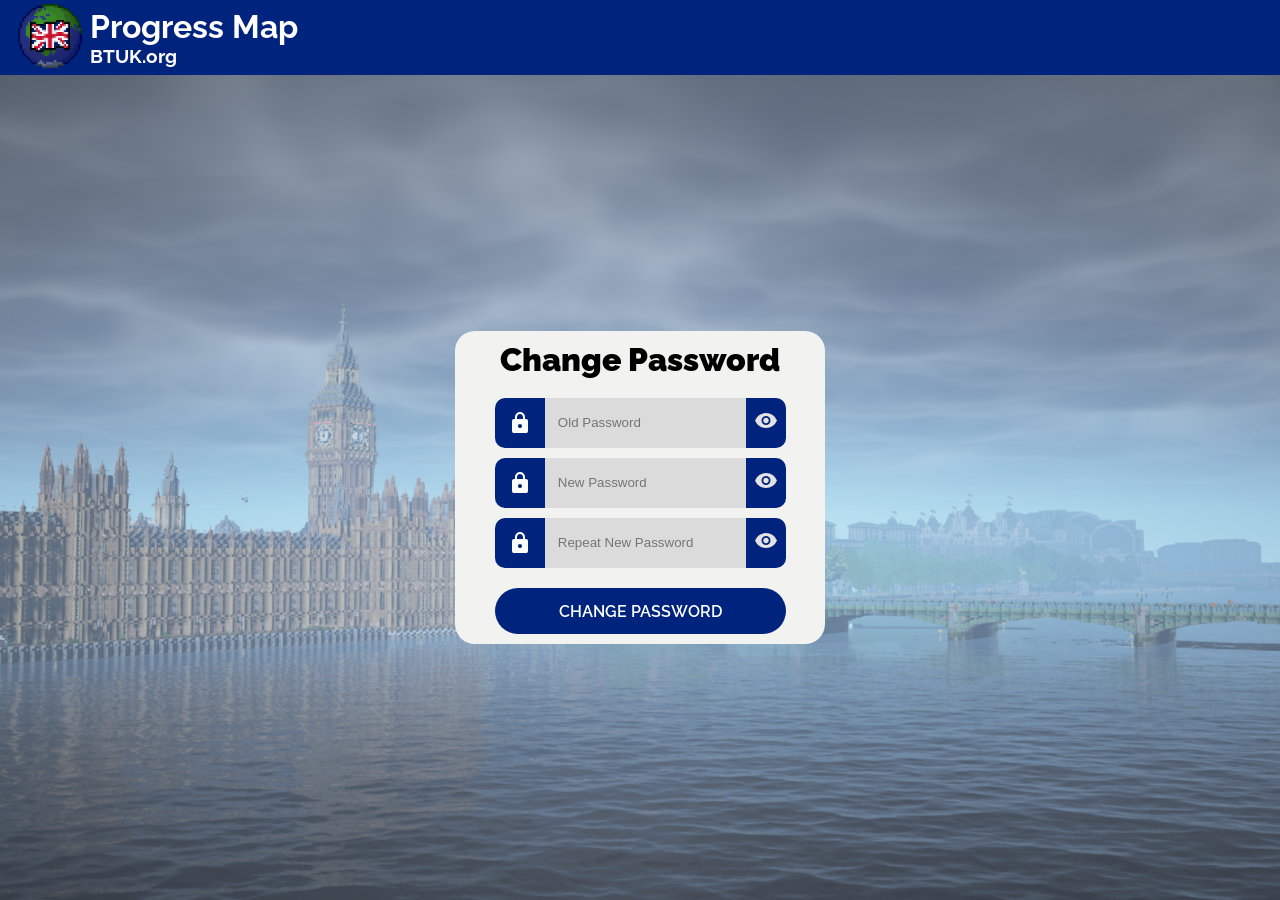
==== src/main/resources/static/ChangePassword.html @ 6286a523 "added some front end. still need to connect together with js" ====
<!DOCTYPE html>
<html lang="en">
<head>
    <meta charset="UTF-8">
    <meta name="viewport" content="width=device-width, initial-scale=1.0">
    <title>Change Password</title>
    <link rel="stylesheet" href="style.css">
    <script type="text/javascript" src="AccountCreation.js" defer></script>
</head>
<body>
<div class="Page-Container">
    <div class="Nav-Bar">
        <div class="LogoBox">
            <a href="index.html" >
                <img class="logo" src="images/uk.png" alt="BTUK Logo" id="BTUKLogo">
            </a>
        </div>
        <div class="NameBox">
            <h1>Progress Map</h1>
            <a href="https://btuk.org">
                <h3 id="serverIpNavBar">BTUK.org</h3>
            </a>
        </div>
    </div>
    <div class="content-container BackgroundPage" >
        <div class="AccountForm">
            <h2>Change Password</h2>
            <p id="errorMessage"></p>
            <form id="form">
                <div class="FormInput">
                    <label for="oldPasswordInput">
                        <svg xmlns="http://www.w3.org/2000/svg" height="24px" viewBox="0 -960 960 960" width="24px" fill="#e3e3e3"><path d="M240-80q-33 0-56.5-23.5T160-160v-400q0-33 23.5-56.5T240-640h40v-80q0-83 58.5-141.5T480-920q83 0 141.5 58.5T680-720v80h40q33 0 56.5 23.5T800-560v400q0 33-23.5 56.5T720-80H240Zm296.5-223.5Q560-327 560-360t-23.5-56.5Q513-440 480-440t-56.5 23.5Q400-393 400-360t23.5 56.5Q447-280 480-280t56.5-23.5ZM360-640h240v-80q0-50-35-85t-85-35q-50 0-85 35t-35 85v80Z"/></svg>
                    </label>
                    <input class="passwordBox" type="password" name="password" id="oldPasswordInput" placeholder="Old Password">
                    <button class="button showPassword" type="button" id="showOldPassword">
                        <svg xmlns="http://www.w3.org/2000/svg" height="24px" viewBox="0 -960 960 960" width="24px" fill="#e3e3e3"><path d="M607.5-372.5Q660-425 660-500t-52.5-127.5Q555-680 480-680t-127.5 52.5Q300-575 300-500t52.5 127.5Q405-320 480-320t127.5-52.5Zm-204-51Q372-455 372-500t31.5-76.5Q435-608 480-608t76.5 31.5Q588-545 588-500t-31.5 76.5Q525-392 480-392t-76.5-31.5ZM214-281.5Q94-363 40-500q54-137 174-218.5T480-800q146 0 266 81.5T920-500q-54 137-174 218.5T480-200q-146 0-266-81.5Z"/></svg>
                    </button>
                </div>
                <div class="FormInput">
                    <label for="passwordInput">
                        <svg xmlns="http://www.w3.org/2000/svg" height="24px" viewBox="0 -960 960 960" width="24px" fill="#e3e3e3"><path d="M240-80q-33 0-56.5-23.5T160-160v-400q0-33 23.5-56.5T240-640h40v-80q0-83 58.5-141.5T480-920q83 0 141.5 58.5T680-720v80h40q33 0 56.5 23.5T800-560v400q0 33-23.5 56.5T720-80H240Zm296.5-223.5Q560-327 560-360t-23.5-56.5Q513-440 480-440t-56.5 23.5Q400-393 400-360t23.5 56.5Q447-280 480-280t56.5-23.5ZM360-640h240v-80q0-50-35-85t-85-35q-50 0-85 35t-35 85v80Z"/></svg>
                    </label>
                    <input class="passwordBox" type="password" name="password" id="passwordInput" placeholder="New Password">
                    <button class="button showPassword" type="button" id="showPassword">
                        <svg xmlns="http://www.w3.org/2000/svg" height="24px" viewBox="0 -960 960 960" width="24px" fill="#e3e3e3"><path d="M607.5-372.5Q660-425 660-500t-52.5-127.5Q555-680 480-680t-127.5 52.5Q300-575 300-500t52.5 127.5Q405-320 480-320t127.5-52.5Zm-204-51Q372-455 372-500t31.5-76.5Q435-608 480-608t76.5 31.5Q588-545 588-500t-31.5 76.5Q525-392 480-392t-76.5-31.5ZM214-281.5Q94-363 40-500q54-137 174-218.5T480-800q146 0 266 81.5T920-500q-54 137-174 218.5T480-200q-146 0-266-81.5Z"/></svg>
                    </button>
                </div>
                <div class="FormInput">
                    <label for="repeatPasswordInput">
                        <svg xmlns="http://www.w3.org/2000/svg" height="24px" viewBox="0 -960 960 960" width="24px" fill="#e3e3e3"><path d="M240-80q-33 0-56.5-23.5T160-160v-400q0-33 23.5-56.5T240-640h40v-80q0-83 58.5-141.5T480-920q83 0 141.5 58.5T680-720v80h40q33 0 56.5 23.5T800-560v400q0 33-23.5 56.5T720-80H240Zm296.5-223.5Q560-327 560-360t-23.5-56.5Q513-440 480-440t-56.5 23.5Q400-393 400-360t23.5 56.5Q447-280 480-280t56.5-23.5ZM360-640h240v-80q0-50-35-85t-85-35q-50 0-85 35t-35 85v80Z"/></svg>
                    </label>
                    <input class="passwordBox" type="password" name="repeatPassword" id="repeatPasswordInput" placeholder="Repeat New Password">
                    <button class="button showPassword" type="button" id="showRepeatPassword">
                        <svg xmlns="http://www.w3.org/2000/svg" height="24px" viewBox="0 -960 960 960" width="24px" fill="#e3e3e3"><path d="M607.5-372.5Q660-425 660-500t-52.5-127.5Q555-680 480-680t-127.5 52.5Q300-575 300-500t52.5 127.5Q405-320 480-320t127.5-52.5Zm-204-51Q372-455 372-500t31.5-76.5Q435-608 480-608t76.5 31.5Q588-545 588-500t-31.5 76.5Q525-392 480-392t-76.5-31.5ZM214-281.5Q94-363 40-500q54-137 174-218.5T480-800q146 0 266 81.5T920-500q-54 137-174 218.5T480-200q-146 0-266-81.5Z"/></svg>
                    </button>
                </div>

                <button class="button" type="submit" id="btnSubmit">Change Password</button>
            </form>
        </div>
    </div>
    <div class="Popup" id="DeleteAccountPopup">
        <div class="PopupInner">
            <h2>Password Changed!</h2>
                <button class="button" id="btnConfirmPasswordChange">Ok</button>
        </div>
    </div>
</div>
</body>
</html>
---- src/main/resources/static/style.css ----
/* ==========================================================================
   1. IMPORTS & CUSTOM PROPERTIES (VARIABLES)
   ========================================================================== */

@import url('https://fonts.googleapis.com/css2?family=Raleway:ital,wght@0,100..900;1,100..900&display=swap');

:root {
    --accent-colour: #00247e;
    --accent-colour-dark: #00104A;
    --accent-colour-2: white;
    --base-colour: #f2f2f0;
    --input-colour: #dbdbdb;
    --text-dark-colour: black;
    --text-light-colour: white;
    --incorrect-colour: red;
    --incorrect-colour-focussed: #910101;
}


/* ==========================================================================
   2. GLOBAL / BASE STYLES
   ========================================================================== */

* {
    margin: 0;
    padding: 0;
}

html {
    font-family: Raleway, sans-serif;
    text-align: center;
}

body {
    margin: 0;
}

a {
    text-decoration: none;
}

select {
    width: 90%;
}


/* ==========================================================================
   3. LAYOUT & CONTAINERS
   ========================================================================== */

.Page-Container {
    display: flex;
    flex-direction: column;
    justify-content: center;
    position: absolute;
    top: 0;
    left: 0;
    width: 100%;
    height: 100%;
}

.BackgroundPage {
    background-image: url(images/big-ben.png);
    background-size: cover;
    background-position: center;
    overflow: hidden;
}

.content-container {
    display: flex;
    flex-grow: 1;
    justify-content: center;
    align-items: center;
}


/* ==========================================================================
   4. NAVIGATION BAR
   ========================================================================== */

.Nav-Bar {
    display: flex;
    flex-grow: 0;
    justify-content: flex-start;
    align-items: center;
    height: 75px;
    background-color: var(--accent-colour);
}

.Nav-Bar h1 {
    color: var(--text-light-colour);
}

/* Logo & Server IP */
.LogoBox {
    display: flex;
    justify-content: center;
    align-items: center;
    height: 100%;
    margin-left: 10px;
}

.logo {

}

#BTUKLogo {
    width: 80%;
    height: 80%;
}

.NameBox {
    display: flex;
    flex-direction: column;
    justify-content: center;
    align-items: flex-start;
    margin: 0;
    padding: 0;
}

#serverIpNavBar {
    align-self: flex-start;
    color: var(--text-light-colour);
    text-decoration: none;
}

/* Profile / Login Box */
.ProfileBox {
    display: flex;
    flex-direction: column;
    justify-content: center;
    align-items: center;
    max-width: 75px;
    height: 100%;
    margin-left: auto;
    margin-right: 10px;
    gap: 5px;
}

#MCSkinLogo {
    width: 60%;
    border-radius: 100%;
}

.loginButton {
    color: var(--text-dark-colour);
    font-weight: normal;
    font-style: normal;
    text-decoration: none;
    text-decoration-color: black;
}


/* ==========================================================================
   5. MAIN MAP
   ========================================================================== */

.map {
    flex-grow: 1;
    flex-shrink: 1;
}

#map {
    height: 100%;
}


/* ==========================================================================
   6. SIDEBAR
   ========================================================================== */

.sidebar {
    display: flex;
    flex-direction: column;
    flex-grow: 0;
    flex-shrink: 1;
    justify-content: center;
    width: 250px;
    height: 100%;
    background-color: var(--base-colour);
}

.SidebarBox {
    display: flex;
    flex-direction: column;
    flex-grow: 1;
    padding-top: 5px;
    padding-left: 10px;
    padding-right: 10px;
}

.sidebarTitle {
    margin: 0;
    font-size: medium;
    font-weight: bold;
}

/* Sidebar Components */
.ItemInfoBox {
    display: none;
    border-bottom: 2px black solid;
}

.LayerBox {
    border-bottom: 2px black solid;
}

.ListEditBox {
    display: flex;
    flex-direction: row;
    flex-wrap: nowrap;
    justify-content: flex-start;
    align-items: center;
    gap: 10px;
}

.ListDisplayBox {
    width: 100%;
    flex-shrink: 1;
    background-color: var(--input-colour);
    border: 1px solid gray;
    text-wrap: wrap;
}

.StatsBox {

}

.StatsInput {
    display: flex;
    justify-content: flex-start;
    width: 90%;
    gap: 5px;
}


/* ==========================================================================
   7. FORMS & ACCOUNT MANAGEMENT
   ========================================================================== */

.AccountForm {
    display: flex;
    flex-direction: column;
    justify-content: center;
    align-items: center;
    width: 350px;
    padding: 10px;
    gap: 10px;
    border-radius: 20px;
    background-color: var(--base-colour);
}

.AccountForm h2 {
    font-size: 2rem;
    font-weight: 900;
}

/* Generic Form Layout */
form {
    display: flex;
    flex-direction: column;
    align-items: center;
    gap: 10px;
}

.FormInput {
    display: flex;
    justify-content: center;
    width: 100%;
}

/* Labels & Icons */
.FormInput label {
    display: flex;
    justify-content: center;
    align-items: center;
    width: 50px;
    height: 50px;
    border-radius: 10px 0 0 10px;
    background-color: var(--accent-colour);
}

.FormInput label svg {
    fill: var(--accent-colour-2);
}

/* Input Fields */
.FormInput input {
    box-sizing: border-box;
    flex-grow: 1;
    height: 50px;
    padding: 1em;
    border: 2px solid var(--input-colour);
    border-left: none;
    border-radius: 0 10px 10px 0;
    background-color: var(--input-colour);
    transition: 150ms ease;
}

.FormInput input.passwordBox {
    border-right: none;
    border-radius: 0;
}

.FormInput input:hover {
    border-color: var(--accent-colour);
}

.FormInput input:focus {
    outline: none;
    border-color: var(--text-dark-colour);
}

div:has(input:focus) > label,
div:has(input:focus) > button {
    background-color: var(--text-dark-colour);
}



/* Form Buttons */
.button {
    margin-top: 10px;
    padding: 0.85em 4em;
    border: none;
    border-radius: 1000px;
    background-color: var(--accent-colour);
    color: var(--text-light-colour);
    font: inherit;
    font-weight: 600;
    text-transform: uppercase;
    cursor: pointer;
}

.button:hover {
    background-color: var(--accent-colour-dark);
}

.button:focus {
    outline: none;
}

.button:focus-visible {
    outline: none;
    background-color: var(--text-dark-colour);
}

.button:active {
    background-color: var(--text-dark-colour);
    color: var(--text-dark-colour);
}

.showPassword {
    margin-top: 0;
    padding: 0 0.5em;
    border-radius: 0 10px 10px 0;
}

/* Error States */
.incorrect button,
.incorrect label {
    background-color: var(--incorrect-colour) !important;
}

.incorrect input {
    border-color: var(--incorrect-colour) !important;
}

#errorMessage {
    color: var(--incorrect-colour);
}
/* ==========================================================================
   8. PROFILE PAGE
   ========================================================================== */
.content-container:has(.ProfileView) {
    overflow-y: auto;          /* Enables vertical scrolling inside the content area */
    padding: 30px 0;           /* Creates equal spacing at the top and bottom when scrolled */
    box-sizing: border-box; /* Ensures padding is included in height calculations */
}

/* Ensure the profile card centers nicely when short and scrolls cleanly when tall */
.ProfileView {
    margin: auto;              /* Keeps the card centered and respects container padding */
}


#ProfilePhoto {
    width: 60%;
    border-radius: 100%;
}

.DangerButton{
    background-color: var(--incorrect-colour);
}

.DangerButton:hover{
    background-color: var(--incorrect-colour-focussed);
}

.DangerButton:active {
    background-color: var(--text-dark-colour);
}
#ProfileStatsBox{
    display: flex;
    justify-content: center;
    align-items: center;
    flex-direction: column;
}

/* ==========================================================================
   POPUP
   ========================================================================== */

.Popup{
    position: fixed;
    top: 0;
    bottom: 0;
    left: 0;
    right: 0;

    display: none;
    align-items: center;
    justify-content: center;

    background-color: rgba(0, 0, 0, 0.5);


}

.Popup.open{
    display: flex;

}

.PopupInner{
    background-color: var(--base-colour);
    border-radius: 5px;
    box-shadow: 0 1px 4px var(--text-dark-colour);
    padding: 15px 25px;
    max-width: 90%;          /* Prevents popup from overflowing small screens */
    width: max-content;      /* Fits closely around the content */
    box-sizing: border-box;
    gap: 15px;
    display: flex;
    flex-direction: column;
    align-items: center;
}

#buttonContainer{
    display: flex;
    justify-content: center;
    align-items: center;
    flex-direction: row;
    flex-wrap: wrap;         /* Allows buttons to stack vertically when space is tight */
    gap: 10px;               /* Creates a clean gap between the buttons */
    width: 100%;
}

#passwordToDelete{
    max-width: 350px;
    width: 90%
}

/* ==========================================================================
   Forgot Password
   ========================================================================== */




/* ==========================================================================
   8. MEDIA QUERIES (RESPONSIVE DESIGN)
   ========================================================================== */

@media only screen and (max-width: 450px) {
    .Nav-Bar {
        height: 100px;
        text-align: left;
    }

    .content-container {
        flex-direction: column;
    }

    .content-container:has(.ProfileView) {
        padding: 0;
    }

    .map {
        width: 100%;
    }

    .sidebar {
        flex-direction: row;
        width: 100%;
        height: 250px;
    }

    .ItemInfoBox {
        border-right: 2px black solid;
        border-bottom: none;
    }

    .LayerBox {
        border-right: 2px black solid;
        border-bottom: none;
    }

    .AccountForm {
        box-sizing: border-box;
        width: 100%;
        height: 100%;
        border-radius: 0;
        overflow-y: auto;
    }
    .ProfileView{
        justify-content: flex-start; /* Prevents flex centering from clipping top elements */
        padding-top: 25px;           /* Ensures H1 starts with clear spacing at the top */
        padding-bottom: 25px;
    }

}
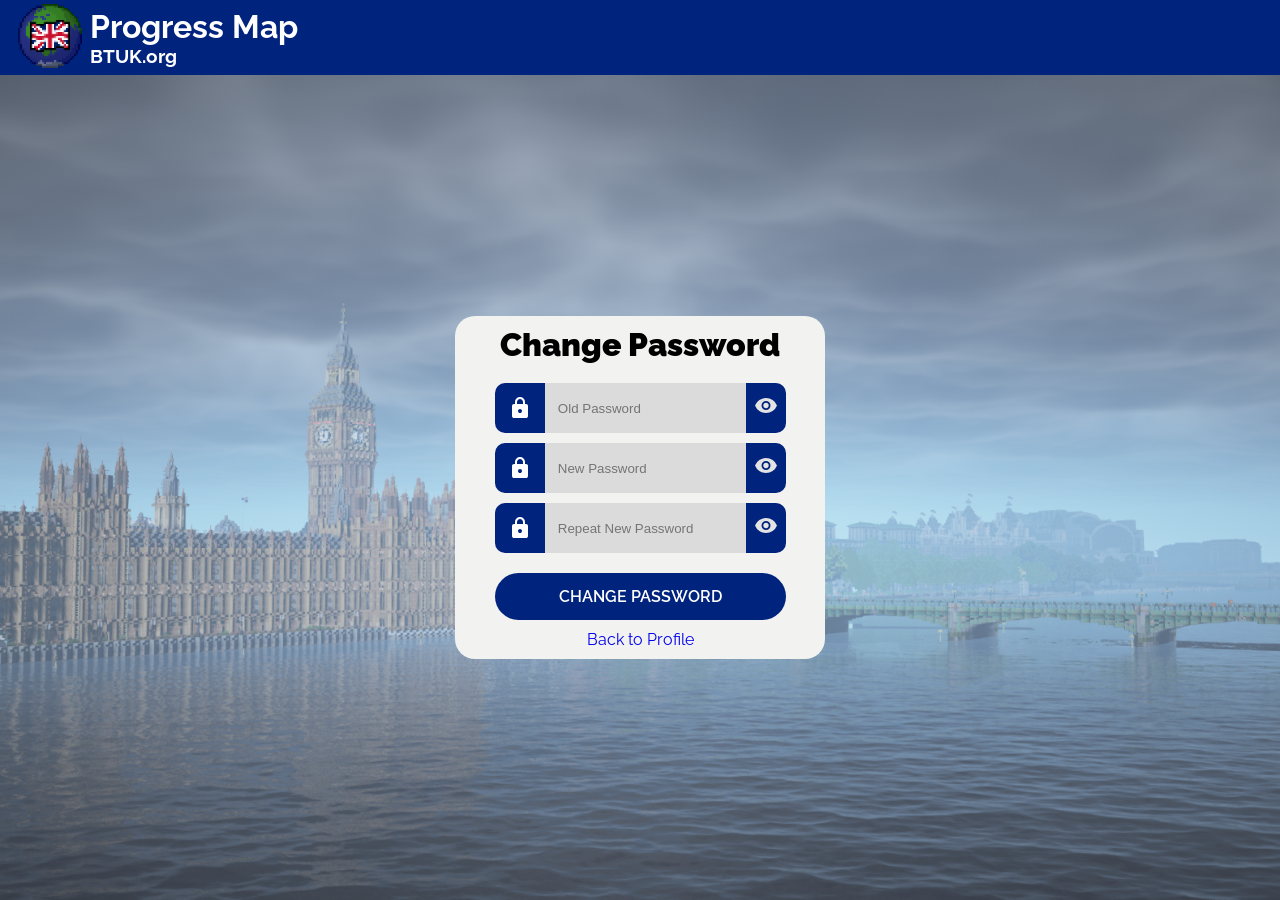
==== commit 3b6e4c77: "added change password logic" ====
--- a/src/main/resources/static/ChangePassword.html
+++ b/src/main/resources/static/ChangePassword.html
@@ -5,7 +5,7 @@
     <meta name="viewport" content="width=device-width, initial-scale=1.0">
     <title>Change Password</title>
     <link rel="stylesheet" href="style.css">
-    <script type="text/javascript" src="AccountCreation.js" defer></script>
+    <script src="ChangePassword.js" type="module" defer></script>
 </head>
 <body>
 <div class="Page-Container">
@@ -57,9 +57,13 @@
 
                 <button class="button" type="submit" id="btnSubmit">Change Password</button>
             </form>
+            <div class="FormBottomBar">
+                <a href="Profile.html">Back to Profile</a>
+            </div>
         </div>
+
     </div>
-    <div class="Popup" id="DeleteAccountPopup">
+    <div class="Popup" id="confirmPasswordChange">
         <div class="PopupInner">
             <h2>Password Changed!</h2>
                 <button class="button" id="btnConfirmPasswordChange">Ok</button>
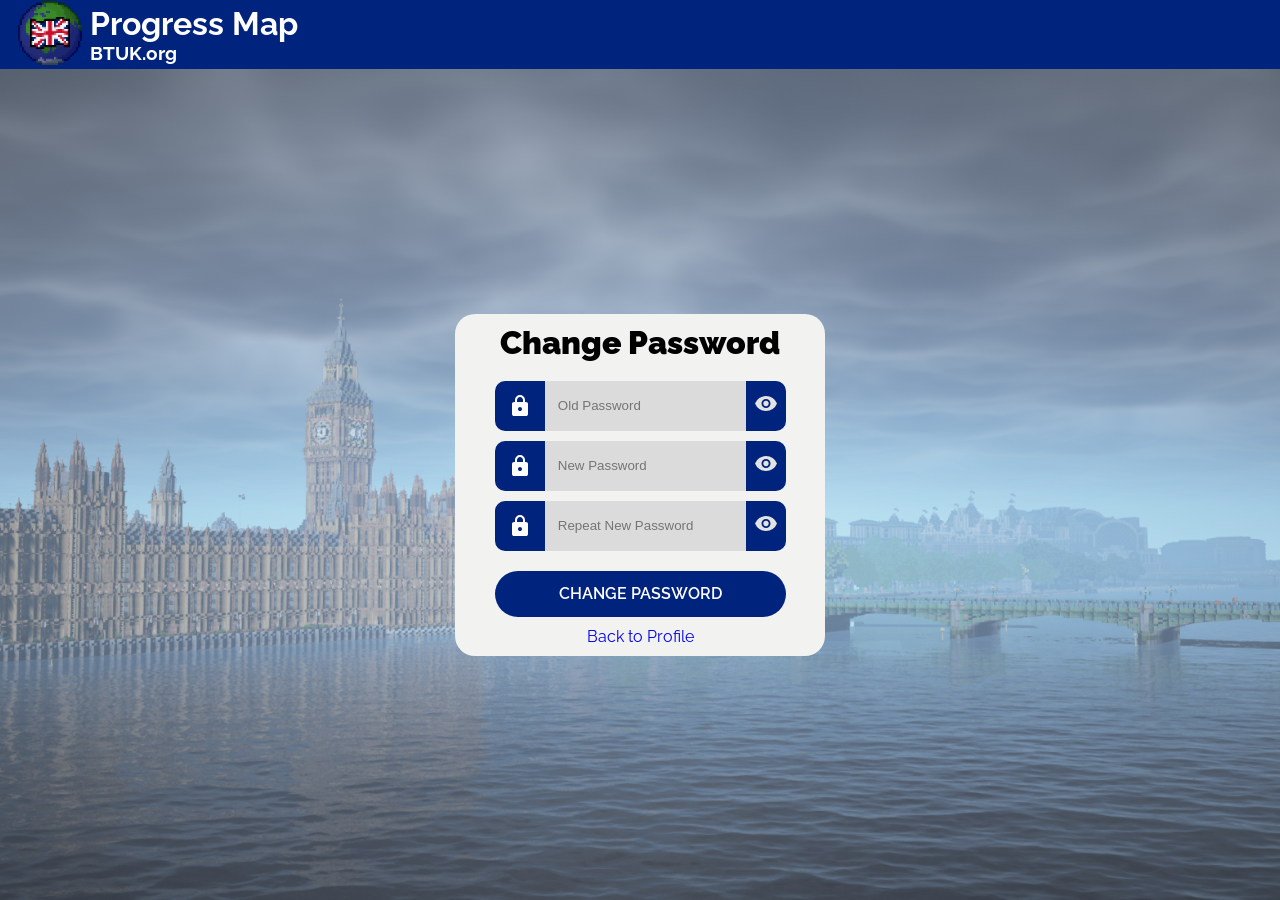
==== commit 038a8a1d: "changed many things (AI help but yk reviewed thouroughly by me) I think this is a working V1" ====
--- a/src/main/resources/static/ChangePassword.html
+++ b/src/main/resources/static/ChangePassword.html
@@ -22,7 +22,7 @@
             </a>
         </div>
     </div>
-    <div class="content-container BackgroundPage" >
+    <div class="form-container BackgroundPage" >
         <div class="AccountForm">
             <h2>Change Password</h2>
             <p id="errorMessage"></p>
--- a/src/main/resources/static/style.css
+++ b/src/main/resources/static/style.css
@@ -67,10 +67,22 @@
 }
 
 .content-container {
+    position: relative; /* Allows map and sidebar to stack on top of each other */
     display: flex;
     flex-grow: 1;
-    justify-content: center;
-    align-items: center;
+    width: 100%;
+    height: 100%;
+    overflow: hidden;
+}
+
+.form-container{
+    display: flex;
+    flex-grow: 1;
+    justify-content: center;
+    align-items: center;
+    width: 100%;
+    height: 100%;
+    overflow: hidden;
 }
 
 
@@ -156,12 +168,17 @@
    ========================================================================== */
 
 .map {
-    flex-grow: 1;
-    flex-shrink: 1;
+    position: absolute;
+    top: 0;
+    left: 0;
+    width: 100%;
+    height: 100%;
+    z-index: 1; /* Sits underneath the floating sidebar */
 }
 
 #map {
     height: 100%;
+    width: 100%;
 }
 
 
@@ -169,70 +186,93 @@
    6. SIDEBAR
    ========================================================================== */
 
+.sidebarTitle {
+    font-weight: 800;
+    font-size: 1.1rem;
+    color: var(--accent-colour-dark);
+    margin-bottom: 5px;
+}
+
+/* Single Floating Pop-out Card */
 .sidebar {
-    display: flex;
-    flex-direction: column;
+    position: absolute;
+    top: 0;
+    right: 0;
+    bottom: 0;
+    z-index: 1000; /* Floats over the Leaflet map */
+    display: flex;
     flex-grow: 0;
-    flex-shrink: 1;
-    justify-content: center;
-    width: 250px;
+    flex-shrink: 0;
+    flex-direction: column;
+    justify-content: center;
+    align-items: center;
+    width: 320px;
     height: 100%;
     background-color: var(--base-colour);
+    padding: 20px;
+    box-sizing: border-box;
+    overflow-y: auto;
+    border-left: 2px solid var(--input-colour);
+    gap: 12px;
+    /* PC Rounded Corners: Top-Left and Bottom-Left */
+    border-radius: 20px 0 0 20px;
+}
+
+/* Close button for inspecting items */
+.CloseBoxBtn {
+    position: absolute;
+    top: 15px;
+    right: 15px;
+    background: transparent;
+    border: none;
+    font-size: 1.6rem;
+    font-weight: bold;
+    color: var(--text-dark-colour);
+    cursor: pointer;
+    line-height: 1;
+}
+
+.CloseBoxBtn:hover {
+    color: var(--incorrect-colour);
 }
 
 .SidebarBox {
     display: flex;
     flex-direction: column;
-    flex-grow: 1;
-    padding-top: 5px;
-    padding-left: 10px;
-    padding-right: 10px;
-}
-
-.sidebarTitle {
-    margin: 0;
-    font-size: medium;
-    font-weight: bold;
-}
-
-/* Sidebar Components */
-.ItemInfoBox {
-    display: none;
-    border-bottom: 2px black solid;
-}
-
-.LayerBox {
-    border-bottom: 2px black solid;
-}
-
-.ListEditBox {
-    display: flex;
-    flex-direction: row;
-    flex-wrap: nowrap;
-    justify-content: flex-start;
     align-items: center;
     gap: 10px;
-}
-
-.ListDisplayBox {
-    width: 100%;
-    flex-shrink: 1;
+    width: 100%;
+    box-sizing: border-box;
+}
+.SidebarDivider, .ProfileDivider{
+    border: none;
+    border-top: 2px solid var(--input-colour);
+    width: 100%;
+    margin: 5px 0;
+}
+
+.StatCard {
+    display: flex;
+    justify-content: space-between;
+    align-items: center;
+    width: 100%;
+    padding: 10px 14px;
     background-color: var(--input-colour);
-    border: 1px solid gray;
-    text-wrap: wrap;
-}
-
-.StatsBox {
-
-}
-
-.StatsInput {
-    display: flex;
-    justify-content: flex-start;
-    width: 90%;
-    gap: 5px;
-}
-
+    border-radius: 10px;
+    box-sizing: border-box;
+}
+
+.StatLabel {
+    font-size: 0.85rem;
+    font-weight: 600;
+    text-align: left;
+}
+
+.StatValue {
+    font-size: 1rem;
+    color: var(--accent-colour);
+    text-align: right;
+}
 
 /* ==========================================================================
    7. FORMS & ACCOUNT MANAGEMENT
@@ -372,7 +412,7 @@
 /* ==========================================================================
    8. PROFILE PAGE
    ========================================================================== */
-.content-container:has(.ProfileView) {
+.form-container:has(.ProfileView) {
     overflow-y: auto;          /* Enables vertical scrolling inside the content area */
     padding: 30px 0;           /* Creates equal spacing at the top and bottom when scrolled */
     box-sizing: border-box; /* Ensures padding is included in height calculations */
@@ -386,7 +426,7 @@
 
 #ProfilePhoto {
     width: 60%;
-    border-radius: 100%;
+    border-radius: 10%;
 }
 
 .DangerButton{
@@ -405,6 +445,7 @@
     justify-content: center;
     align-items: center;
     flex-direction: column;
+    width: 80%;
 }
 
 /* ==========================================================================
@@ -462,16 +503,98 @@
 }
 
 /* ==========================================================================
-   Forgot Password
-   ========================================================================== */
-
-
+   Map
+   ========================================================================== */
+.my-labels {
+    background: transparent !important;
+    border: none !important;
+    box-shadow: none !important;
+    color: var(--text-light-colour);
+    font-weight: bold;
+    font-family: sans-serif;
+
+    width: 40px;
+    height: 40px;
+
+    display: flex !important;
+    align-items: center;
+    justify-content: center;
+
+    padding: 0 !important;
+    margin: 0 !important;
+    pointer-events: none;
+}
+
+.my-labels::before {
+    display: none !important;
+}
 
 
 /* ==========================================================================
    8. MEDIA QUERIES (RESPONSIVE DESIGN)
    ========================================================================== */
-
+@media only screen and (max-width: 800px) {
+
+    .sidebar {
+        flex-direction: row;
+        top: auto;
+        bottom: 0;
+        left: 0;
+        right: 0;
+        width: 100%;
+        border-radius: 20px 20px 0 0;
+        justify-content: space-between;
+        align-items: stretch;
+        height: 200px;
+        padding: 12px 15px;
+        border-left: none;
+        border-top: 2px solid var(--input-colour);
+    }
+
+    .SidebarDivider {
+        display: none !important;
+    }
+
+    .sidebarTitle {
+        font-size: 1.1rem;
+        margin-bottom: 2px;
+    }
+
+    #welcomeMessage {
+        font-size: 0.95rem;
+        line-height: 1.25;
+    }
+
+    /* Side-by-side layout on mobile */
+    #NoItemSelected, #ServerStatsBox {
+        flex: 1;
+        height: 100%;
+        overflow-y: auto;
+    }
+
+    #NoItemSelected {
+        border-right: 1px solid var(--input-colour);
+        padding-right: 10px;
+    }
+
+    #ServerStatsBox {
+        padding-left: 10px;
+    }
+
+    /* Full width when inspecting single items */
+    #BuildingInfoBox, #RegionInfoBox {
+        width: 100%;
+        height: 100%;
+    }
+
+    .StatCard {
+        padding: 6px 10px;
+    }
+
+    .StatLabel, .StatValue {
+        font-size: 0.75rem;
+    }
+}
 @media only screen and (max-width: 450px) {
     .Nav-Bar {
         height: 100px;
@@ -482,28 +605,12 @@
         flex-direction: column;
     }
 
-    .content-container:has(.ProfileView) {
+    .form-container:has(.ProfileView) {
         padding: 0;
     }
 
     .map {
         width: 100%;
-    }
-
-    .sidebar {
-        flex-direction: row;
-        width: 100%;
-        height: 250px;
-    }
-
-    .ItemInfoBox {
-        border-right: 2px black solid;
-        border-bottom: none;
-    }
-
-    .LayerBox {
-        border-right: 2px black solid;
-        border-bottom: none;
     }
 
     .AccountForm {
